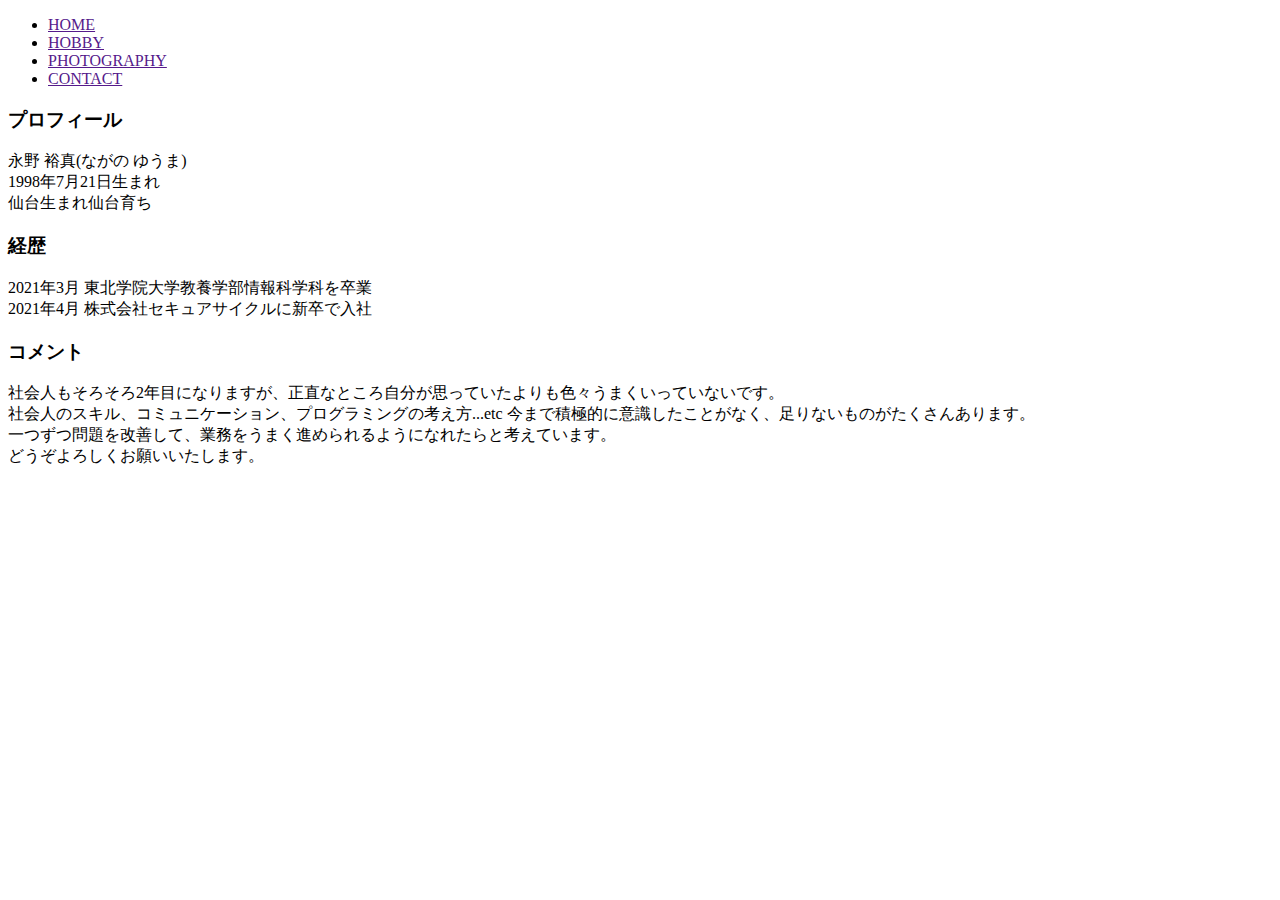
==== src/index.html @ 054d5992 "ヘッダーを追加" ====
<!DOCTYPE html>
<html>
<head>
    <link rel="stylesheet" href="styles/style.css">
    
    <link rel="preconnect" href="https://fonts.googleapis.com">
    <link rel="preconnect" href="https://fonts.gstatic.com" crossorigin>
    <link href="https://fonts.googleapis.com/css2?family=Noto+Sans+JP:wght@300&family=Roboto+Condensed&display=swap" rel="stylesheet">
</head>
<body>
    <header>
        <ul class="navigation">
            <li><a href="">HOME</a></li>
            <li><a href="">HOBBY</a></li>
            <li><a href="">PHOTOGRAPHY</a></li>
            <li><a href="">CONTACT</a></li>
        </ul>
    </header>
    <main>
        <section id="profile">
            <h3>プロフィール</h3>
            <p>
                永野 裕真(ながの ゆうま)<br>
                1998年7月21日生まれ<br>
                仙台生まれ仙台育ち
            </p>
            <h3>経歴</h3>
            <p>
                2021年3月 東北学院大学教養学部情報科学科を卒業<br>
                2021年4月 株式会社セキュアサイクルに新卒で入社
            </p>
            <h3>コメント</h3>
            <p>
                社会人もそろそろ2年目になりますが、正直なところ自分が思っていたよりも色々うまくいっていないです。<br>
                社会人のスキル、コミュニケーション、プログラミングの考え方...etc 今まで積極的に意識したことがなく、足りないものがたくさんあります。<br>
                一つずつ問題を改善して、業務をうまく進められるようになれたらと考えています。<br>
                どうぞよろしくお願いいたします。
            </p>
        </section>
    </main>
</body>
</html>
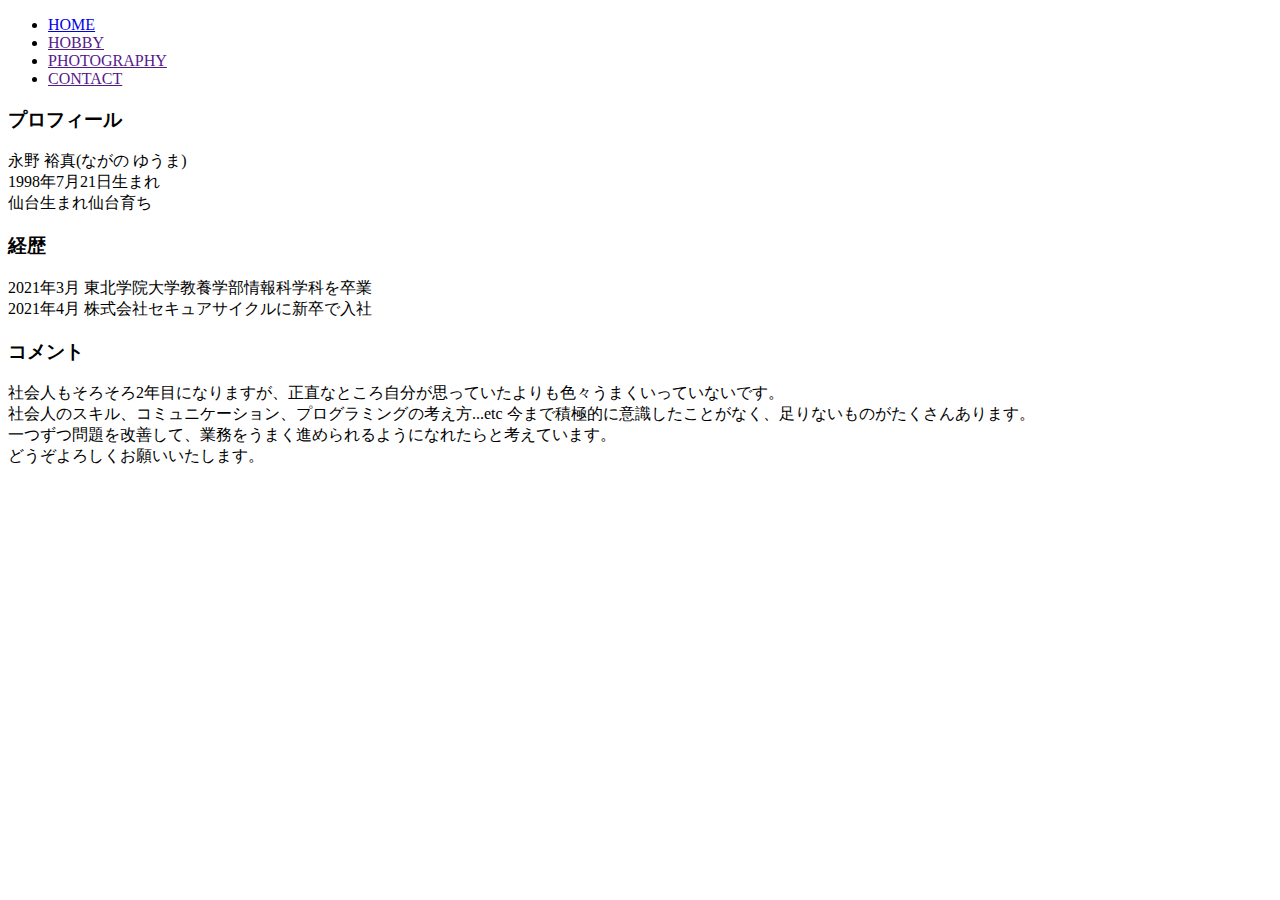
==== commit 3dfd6269: "ヘッダーにリンク先を追加" ====
--- a/src/index.html
+++ b/src/index.html
@@ -10,7 +10,7 @@
 <body>
     <header>
         <ul class="navigation">
-            <li><a href="">HOME</a></li>
+            <li><a href="index.html">HOME</a></li>
             <li><a href="">HOBBY</a></li>
             <li><a href="">PHOTOGRAPHY</a></li>
             <li><a href="">CONTACT</a></li>
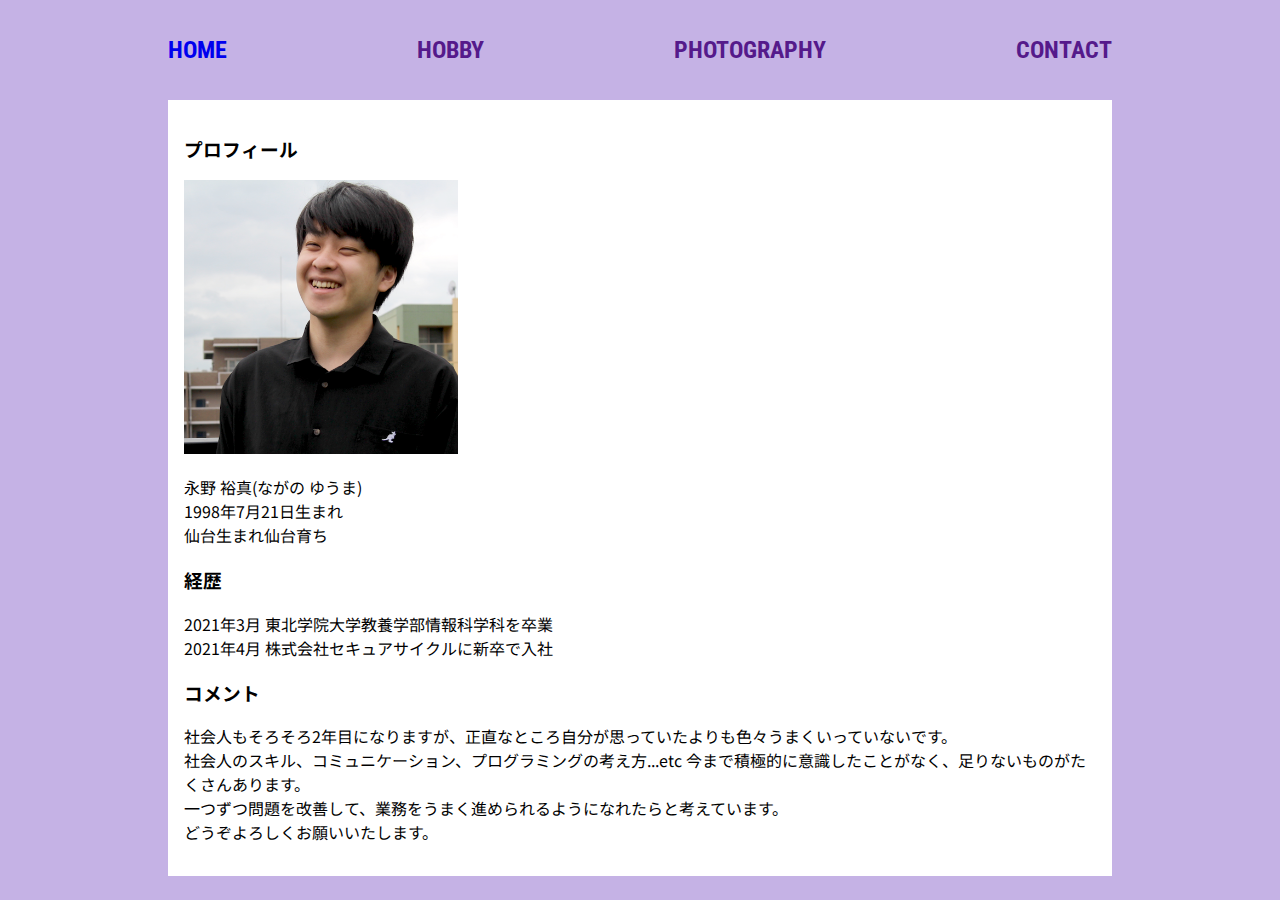
==== commit 7ae57310: "プロフィール画像を追加" ====
--- a/src/index.html
+++ b/src/index.html
@@ -1,24 +1,28 @@
 <!DOCTYPE html>
 <html>
 <head>
+    <meta charset="utf-8">
     <link rel="stylesheet" href="styles/style.css">
     
     <link rel="preconnect" href="https://fonts.googleapis.com">
     <link rel="preconnect" href="https://fonts.gstatic.com" crossorigin>
     <link href="https://fonts.googleapis.com/css2?family=Noto+Sans+JP:wght@300&family=Roboto+Condensed&display=swap" rel="stylesheet">
+
+    <title>永野裕真の自己紹介サイト</title>
 </head>
 <body>
     <header>
         <ul class="navigation">
-            <li><a href="index.html">HOME</a></li>
-            <li><a href="">HOBBY</a></li>
-            <li><a href="">PHOTOGRAPHY</a></li>
-            <li><a href="">CONTACT</a></li>
+            <h2><a href="index.html">HOME</a></h2>
+            <h2><a href="">HOBBY</a></h2>
+            <h2><a href="">PHOTOGRAPHY</a></h2>
+            <h2><a href="">CONTACT</a></h2>
         </ul>
     </header>
     <main>
-        <section id="profile">
+        <section id="profile" class="profile">
             <h3>プロフィール</h3>
+            <img src="images/profile-image.png" class="profile-image"/>
             <p>
                 永野 裕真(ながの ゆうま)<br>
                 1998年7月21日生まれ<br>
@@ -38,5 +42,7 @@
             </p>
         </section>
     </main>
+    <footer>
+    </footer>
 </body>
 </html>--- a/src/styles/style.css
+++ b/src/styles/style.css
@@ -0,0 +1,29 @@
+body {
+    font-family: 'Noto Sans JP', sans-serif;
+    padding: 0 10rem;
+    background-color: rgba(110, 63, 191, 0.4);
+}
+
+header {
+    font-family: 'Roboto Condensed', sans-serif;
+    padding: auto;
+}
+
+.navigation {
+    display: flex;
+    justify-content: space-between;
+    padding: 0;
+}
+
+.navigation a {
+    text-decoration: none;
+}
+
+.profile {
+    background-color: #fff;
+    padding: 1rem;
+}
+
+.profile-image {
+    width: 30%;
+}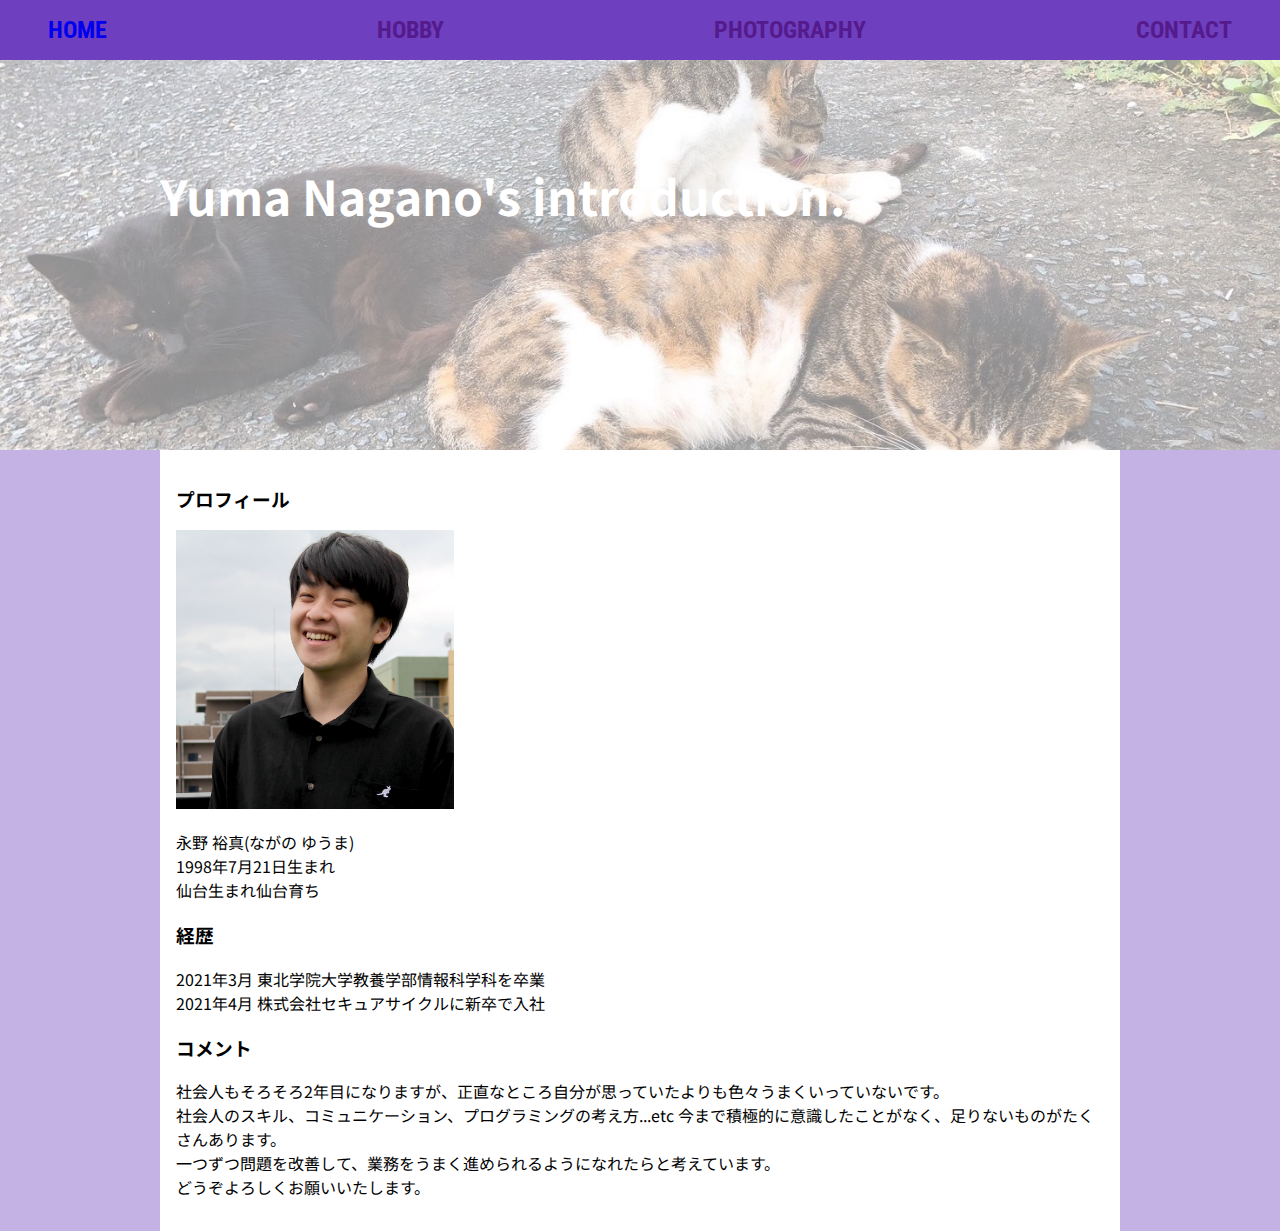
==== commit 2069e367: "タイトルの画像くを追加" ====
--- a/src/index.html
+++ b/src/index.html
@@ -11,15 +11,20 @@
     <title>永野裕真の自己紹介サイト</title>
 </head>
 <body>
-    <header>
+    <section id="top" class="top">
+        <h1 class="title">Yuma Nagano's introduction.</h1>
+    </section>
+
+    <header class="header">
         <ul class="navigation">
-            <h2><a href="index.html">HOME</a></h2>
-            <h2><a href="">HOBBY</a></h2>
-            <h2><a href="">PHOTOGRAPHY</a></h2>
-            <h2><a href="">CONTACT</a></h2>
+            <a href="index.html">HOME</a>
+            <a href="">HOBBY</a>
+            <a href="">PHOTOGRAPHY</a>
+            <a href="">CONTACT</a>
         </ul>
     </header>
-    <main>
+
+    <main class="main">
         <section id="profile" class="profile">
             <h3>プロフィール</h3>
             <img src="images/profile-image.png" class="profile-image"/>
--- a/src/styles/style.css
+++ b/src/styles/style.css
@@ -1,22 +1,47 @@
 body {
     font-family: 'Noto Sans JP', sans-serif;
-    padding: 0 10rem;
     background-color: rgba(110, 63, 191, 0.4);
+    margin: 0;
 }
 
-header {
+.header {
     font-family: 'Roboto Condensed', sans-serif;
-    padding: auto;
+    position: fixed;
+    width: 100%;
+    background-color: rgba(110, 63, 191, 1);
+    top: 0;
 }
 
 .navigation {
     display: flex;
     justify-content: space-between;
-    padding: 0;
+    padding: 0 2rem;
+    margin: 0;
 }
 
 .navigation a {
     text-decoration: none;
+    font-size: 1.5em;
+    font-weight: bold;
+    margin: 1rem;
+}
+
+.top {
+    background-image: url(../images/IMG_4019.JPG);
+    background-size: cover;
+    width: 100%;
+    height: 50vh;
+}
+
+.title {
+    margin: 0;
+    padding: 10rem 10rem 0;
+    font-size: 3rem;
+    color: #fff;
+}
+
+.main {
+    padding: 0 10rem;
 }
 
 .profile {
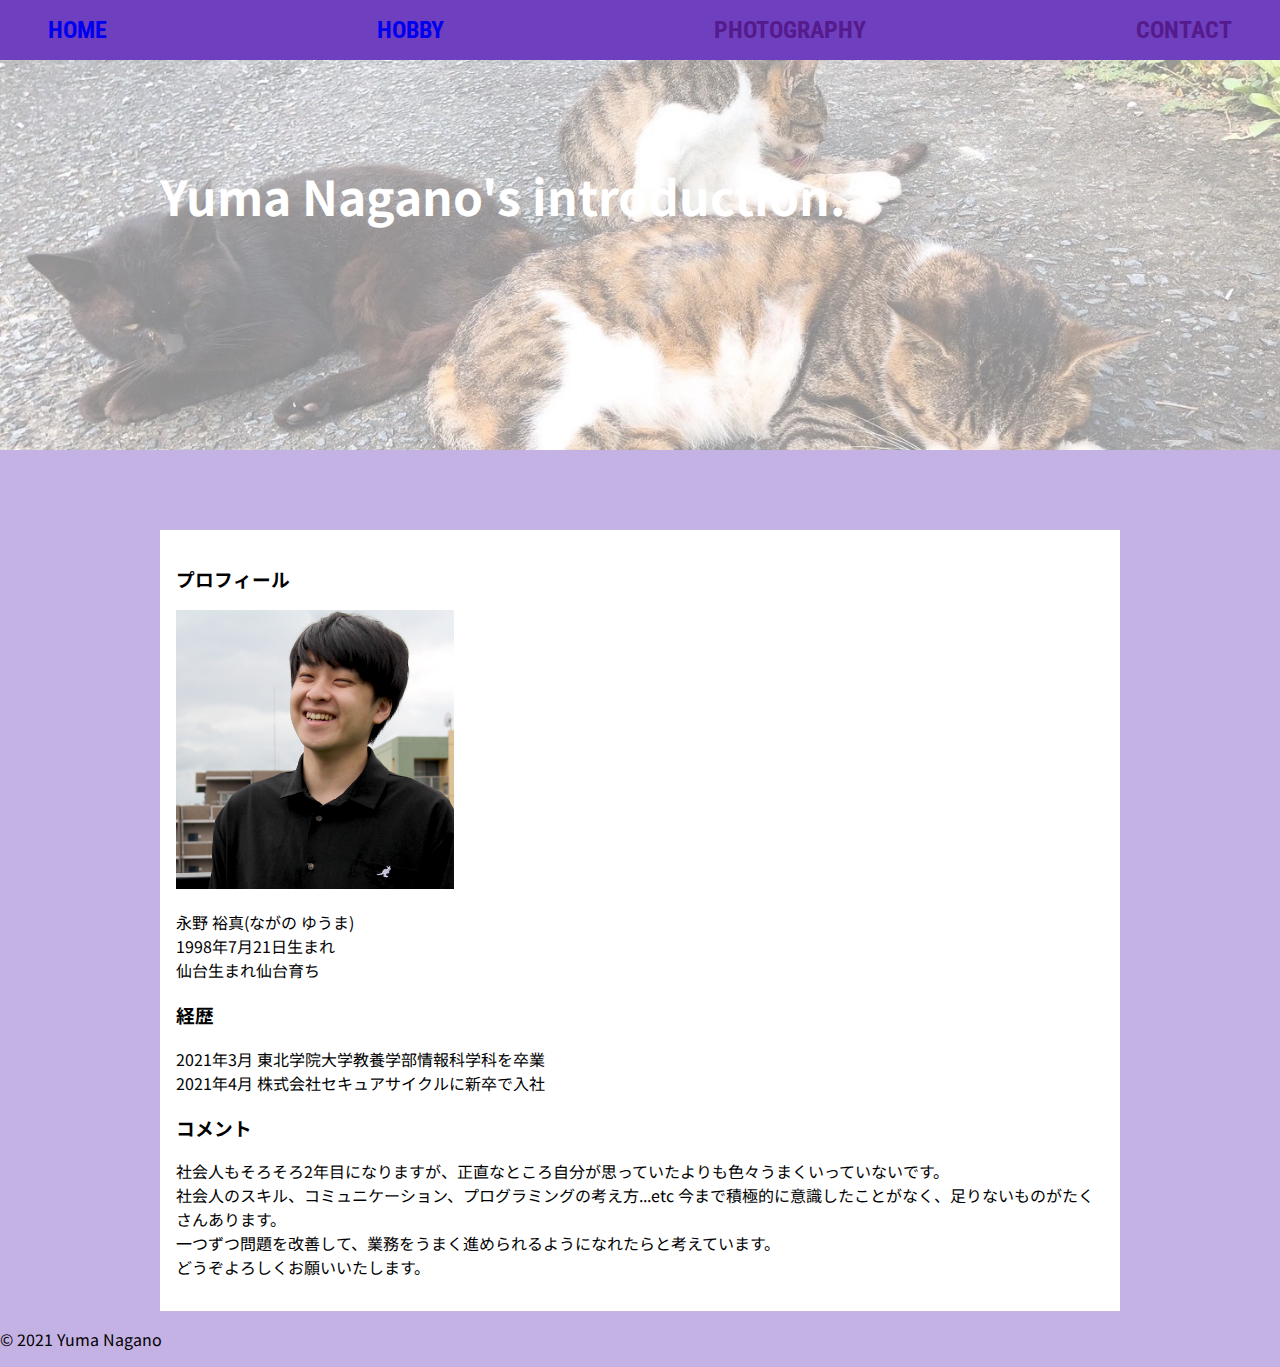
==== commit 734985b9: "hobby.htmlを追加" ====
--- a/src/index.html
+++ b/src/index.html
@@ -18,7 +18,7 @@
     <header class="header">
         <ul class="navigation">
             <a href="index.html">HOME</a>
-            <a href="">HOBBY</a>
+            <a href="hobby.html">HOBBY</a>
             <a href="">PHOTOGRAPHY</a>
             <a href="">CONTACT</a>
         </ul>
@@ -47,7 +47,8 @@
             </p>
         </section>
     </main>
-    <footer>
+    <footer class="footer">
+        <p class="copyright">&copy; 2021 Yuma Nagano</p>
     </footer>
 </body>
 </html>--- a/src/styles/style.css
+++ b/src/styles/style.css
@@ -47,6 +47,7 @@
 .profile {
     background-color: #fff;
     padding: 1rem;
+    margin-top: 5rem;
 }
 
 .profile-image {
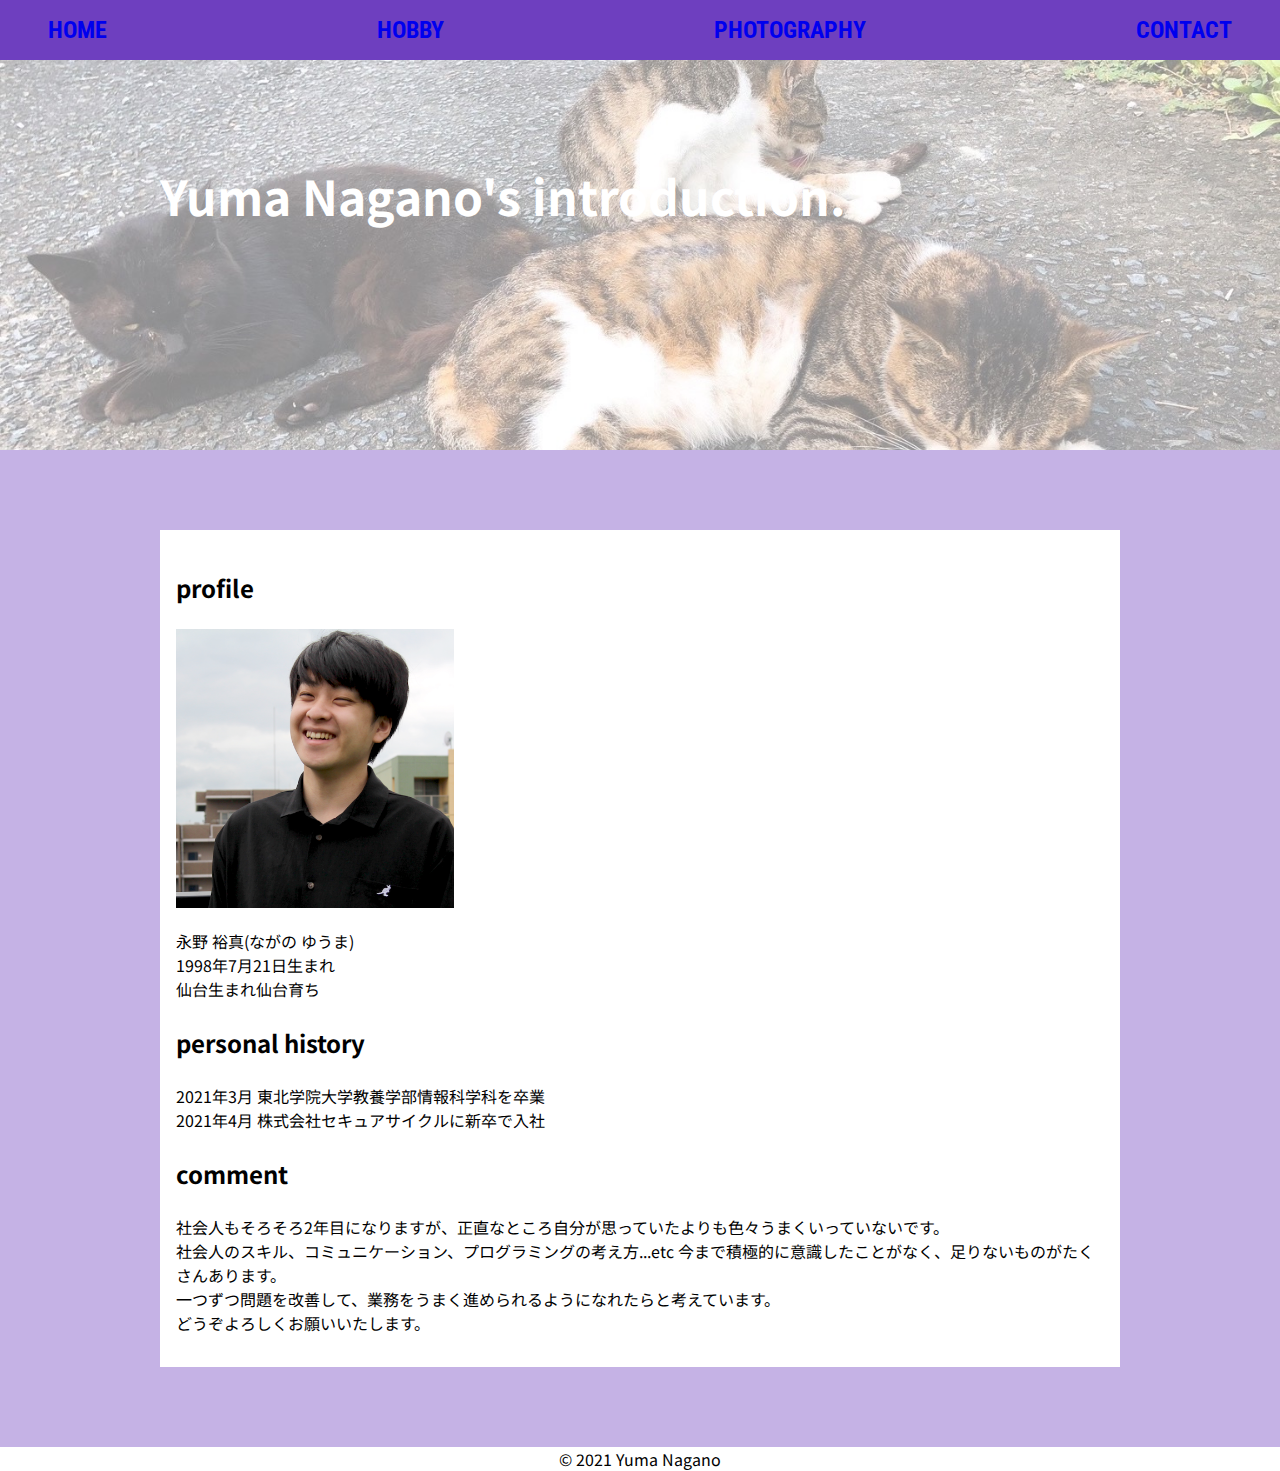
==== commit 98b163f0: "文言を変更" ====
--- a/src/index.html
+++ b/src/index.html
@@ -6,7 +6,7 @@
     
     <link rel="preconnect" href="https://fonts.googleapis.com">
     <link rel="preconnect" href="https://fonts.gstatic.com" crossorigin>
-    <link href="https://fonts.googleapis.com/css2?family=Noto+Sans+JP:wght@300&family=Roboto+Condensed&display=swap" rel="stylesheet">
+    <link href="https://fonts.googleapis.com/css2?family=Noto+Sans+JP:wght@300&family=Roboto+Condensed:ital,wght@0,400;1,700&display=swap" rel="stylesheet">
 
     <title>永野裕真の自己紹介サイト</title>
 </head>
@@ -19,26 +19,26 @@
         <ul class="navigation">
             <a href="index.html">HOME</a>
             <a href="hobby.html">HOBBY</a>
-            <a href="">PHOTOGRAPHY</a>
-            <a href="">CONTACT</a>
+            <a href="photography.html">PHOTOGRAPHY</a>
+            <a href="contact.html">CONTACT</a>
         </ul>
     </header>
 
     <main class="main">
         <section id="profile" class="profile">
-            <h3>プロフィール</h3>
+            <h3>profile</h3>
             <img src="images/profile-image.png" class="profile-image"/>
             <p>
                 永野 裕真(ながの ゆうま)<br>
                 1998年7月21日生まれ<br>
                 仙台生まれ仙台育ち
             </p>
-            <h3>経歴</h3>
+            <h3>personal history</h3>
             <p>
                 2021年3月 東北学院大学教養学部情報科学科を卒業<br>
                 2021年4月 株式会社セキュアサイクルに新卒で入社
             </p>
-            <h3>コメント</h3>
+            <h3>comment</h3>
             <p>
                 社会人もそろそろ2年目になりますが、正直なところ自分が思っていたよりも色々うまくいっていないです。<br>
                 社会人のスキル、コミュニケーション、プログラミングの考え方...etc 今まで積極的に意識したことがなく、足りないものがたくさんあります。<br>
--- a/src/styles/style.css
+++ b/src/styles/style.css
@@ -2,6 +2,14 @@
     font-family: 'Noto Sans JP', sans-serif;
     background-color: rgba(110, 63, 191, 0.4);
     margin: 0;
+}
+
+h2 {
+    font-size: 2rem;
+}
+
+h3 {
+    font-size: 1.5rem;
 }
 
 .header {
@@ -52,4 +60,37 @@
 
 .profile-image {
     width: 30%;
+}
+
+.hobby {
+    background-color: #fff;
+    padding: 1rem;
+    margin-top: 5rem;
+}
+
+.hobby-image {
+    width: 30%;
+    max-height: 10rem;
+    object-fit: cover;
+    margin-right: 1rem;
+}
+
+.hobby-card {
+    display: flex;
+}
+
+.contact {
+    background-color: #fff;
+    padding: 1rem;
+    margin-top: 5rem;
+}
+
+.footer {
+    background-color: #fff;
+    text-align: center;
+    margin-top: 5rem;
+}
+
+.copyright {
+    margin: 0;
 }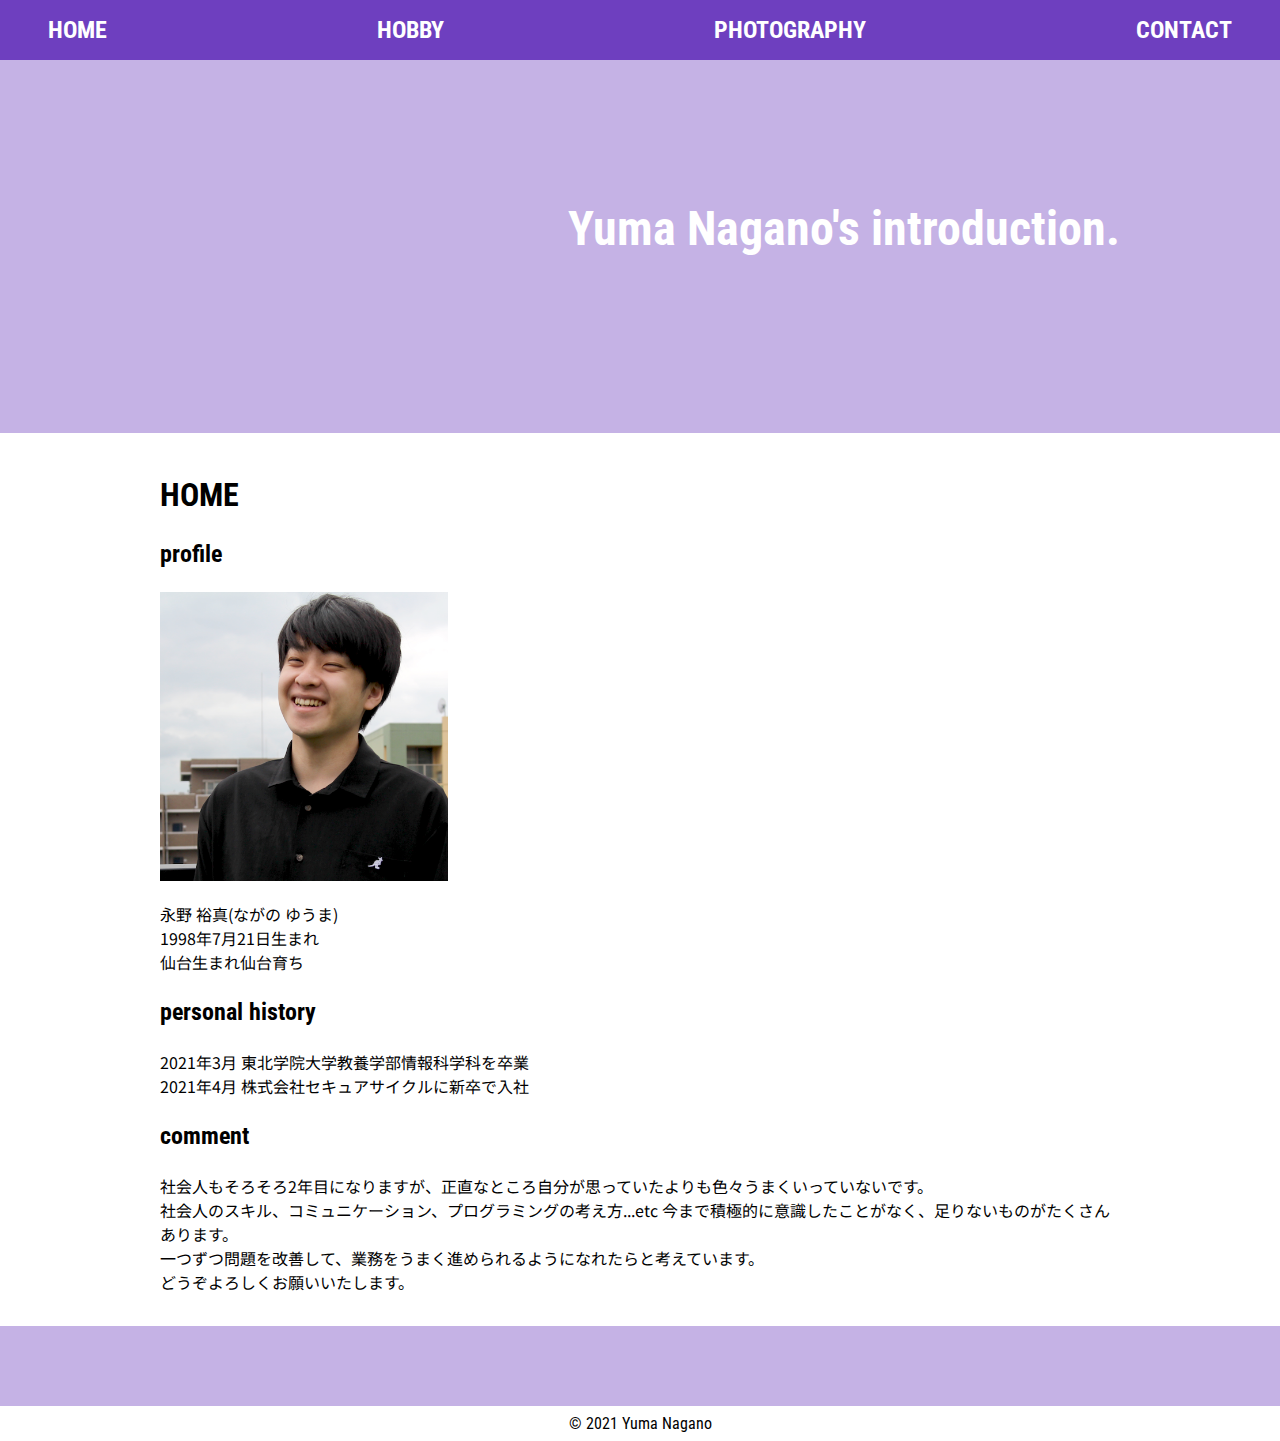
==== commit aec44d6a: "スマホ画面の余白を修正" ====
--- a/src/index.html
+++ b/src/index.html
@@ -2,6 +2,7 @@
 <html>
 <head>
     <meta charset="utf-8">
+    <meta name="viewport" content="width=device-width, initial-scale=1.0">
     <link rel="stylesheet" href="styles/style.css">
     
     <link rel="preconnect" href="https://fonts.googleapis.com">
@@ -26,6 +27,7 @@
 
     <main class="main">
         <section id="profile" class="profile">
+            <h2>HOME</h2>
             <h3>profile</h3>
             <img src="images/profile-image.png" class="profile-image"/>
             <p>
--- a/src/styles/style.css
+++ b/src/styles/style.css
@@ -1,7 +1,22 @@
+html, body {
+    height: 100%;
+}
+
 body {
     font-family: 'Noto Sans JP', sans-serif;
     background-color: rgba(110, 63, 191, 0.4);
     margin: 0;
+    display: flex;
+    flex-direction: column;
+}
+
+h1, h2, h3 {
+    font-family: 'Roboto Condensed', sans-serif;
+}
+
+h1 {
+    font-size: 3rem;
+    color: #fff;
 }
 
 h2 {
@@ -29,33 +44,32 @@
 
 .navigation a {
     text-decoration: none;
-    font-size: 1.5em;
+    font-size: 1.5rem;
     font-weight: bold;
     margin: 1rem;
+    color: #fff;
+}
+
+.navigation a:hover {
+    text-decoration: underline;
 }
 
 .top {
-    background-image: url(../images/IMG_4019.JPG);
+    background-image: url(../images/top-image.JPG);
     background-size: cover;
     width: 100%;
-    height: 50vh;
 }
 
 .title {
     margin: 0;
-    padding: 10rem 10rem 0;
-    font-size: 3rem;
-    color: #fff;
-}
-
-.main {
-    padding: 0 10rem;
+    padding: 12.5rem 10rem 6rem;
+    text-align: end;
 }
 
 .profile {
     background-color: #fff;
-    padding: 1rem;
-    margin-top: 5rem;
+    padding: 1rem 10rem;
+    margin: 5rem 0;
 }
 
 .profile-image {
@@ -64,13 +78,15 @@
 
 .hobby {
     background-color: #fff;
-    padding: 1rem;
-    margin-top: 5rem;
+    padding: 1rem 10rem;
+    margin: 5rem 0;
 }
 
 .hobby-image {
-    width: 30%;
-    max-height: 10rem;
+    min-width: 30%;
+    max-width: 8rem;
+    max-height: 40vh;
+    min-height: 40vh;
     object-fit: cover;
     margin-right: 1rem;
 }
@@ -81,16 +97,123 @@
 
 .contact {
     background-color: #fff;
-    padding: 1rem;
-    margin-top: 5rem;
+    padding: 1rem 10rem;
+    margin: 5rem 0;
+}
+
+.photography {
+    background-color: #fff;
+    padding: 1rem 10rem;
+    margin: 5rem 0;   
+}
+
+.photography-container {
+    display: flex;
+    flex-wrap: wrap;
+    width: 100%;
+    justify-content: space-between;
+}
+
+.photography-item {
+    width: 30%;
+    height: 30vw;
+    margin-bottom: 5%;
+    object-fit: cover;
 }
 
 .footer {
     background-color: #fff;
     text-align: center;
-    margin-top: 5rem;
+    padding: 0.5rem 0;
+    margin-top: auto;
 }
 
 .copyright {
     margin: 0;
-}+    font-family: 'Roboto Condensed', sans-serif;
+}
+
+@media screen and (max-width: 959px) {
+    h1 {
+        font-size: 2rem;
+    }
+    
+    h2 {
+        font-size: 1.5rem;
+    }
+    
+    h3 {
+        font-size: 1rem;
+    }
+
+    p {
+        font-size: 0.875rem;
+    }
+
+    .navigation a {
+        font-size: 0.75rem;
+    }
+
+    .top {
+        height: 25vh;
+    }
+
+    .title {
+        padding: 7rem 2.5rem 3rem;
+        font-size: 2rem;
+    }
+    
+    .profile {
+        padding: 1rem 2rem;
+        margin: 4rem 0;
+    }
+    
+    .hobby {
+        padding: 1rem 2rem;
+        margin: 4rem 0;
+    }
+
+    .contact {
+        padding: 1rem 2rem;
+        margin: 4rem 0;
+    }
+    
+    .photography {
+        padding: 1rem 2rem;
+        margin: 4rem 0;
+    }
+}
+
+@media screen and (max-width: 390px) {
+    h1 {
+        font-size: 1.75rem;
+    }
+
+    p {
+        font-size: 0.75rem;
+    }
+
+    .navigation a {
+        font-size: 0.5rem;
+    }
+        
+    .hobby-image {
+        min-width: 8rem;
+    }
+
+    .profile {
+        margin: 2rem 0;
+    }
+    
+    .hobby {
+        margin: 2rem 0;
+    }
+
+    .contact {
+        margin: 2rem 0;
+    }
+    
+    .photography {
+        margin: 2rem 0;
+    }
+}
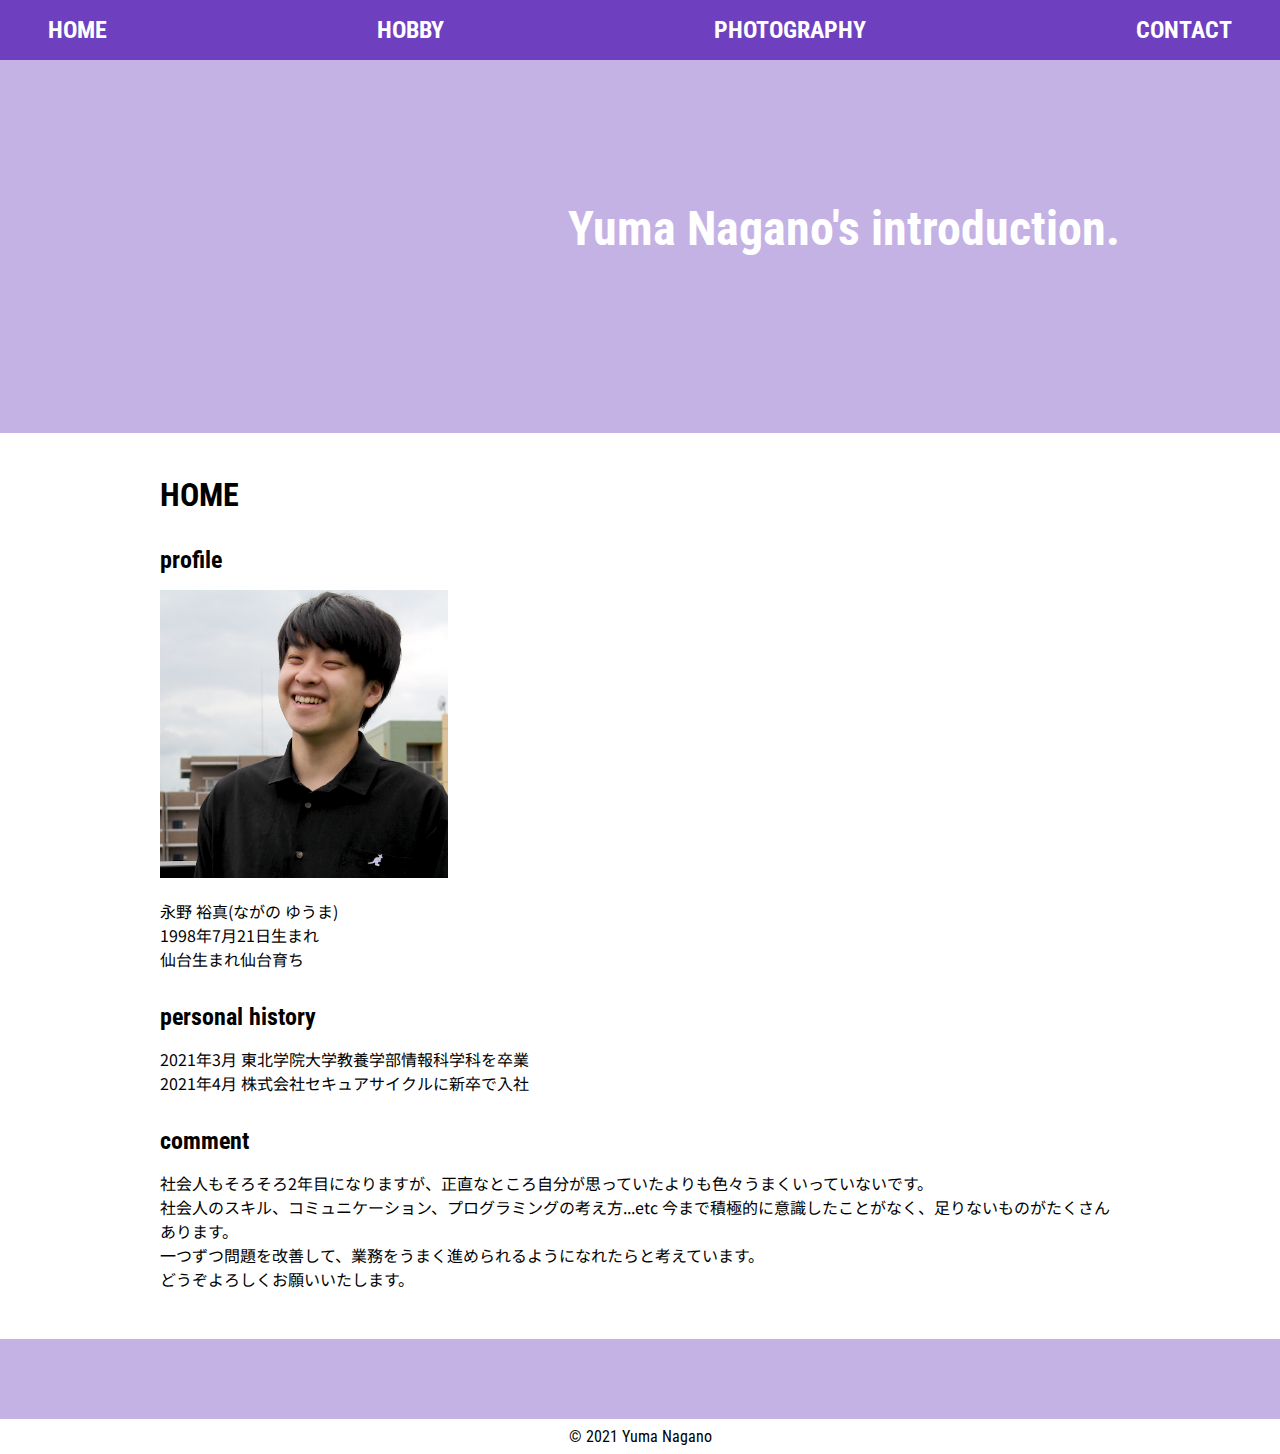
==== commit 145cbe01: "各ページの余白をphotographyに合わせた" ====
--- a/src/index.html
+++ b/src/index.html
@@ -28,25 +28,31 @@
     <main class="main">
         <section id="profile" class="profile">
             <h2>HOME</h2>
-            <h3>profile</h3>
-            <img src="images/profile-image.png" class="profile-image"/>
-            <p>
-                永野 裕真(ながの ゆうま)<br>
-                1998年7月21日生まれ<br>
-                仙台生まれ仙台育ち
-            </p>
-            <h3>personal history</h3>
-            <p>
-                2021年3月 東北学院大学教養学部情報科学科を卒業<br>
-                2021年4月 株式会社セキュアサイクルに新卒で入社
-            </p>
-            <h3>comment</h3>
-            <p>
-                社会人もそろそろ2年目になりますが、正直なところ自分が思っていたよりも色々うまくいっていないです。<br>
-                社会人のスキル、コミュニケーション、プログラミングの考え方...etc 今まで積極的に意識したことがなく、足りないものがたくさんあります。<br>
-                一つずつ問題を改善して、業務をうまく進められるようになれたらと考えています。<br>
-                どうぞよろしくお願いいたします。
-            </p>
+            <div class="profile-container">
+                <h3>profile</h3>
+                <img src="images/profile-image.png" class="profile-image"/>
+                <p>
+                    永野 裕真(ながの ゆうま)<br>
+                    1998年7月21日生まれ<br>
+                    仙台生まれ仙台育ち
+                </p>
+            </div>
+            <div class="profile-container">
+                <h3>personal history</h3>
+                <p>
+                    2021年3月 東北学院大学教養学部情報科学科を卒業<br>
+                    2021年4月 株式会社セキュアサイクルに新卒で入社
+                </p>
+            </div>
+            <div class="profile-container">
+                <h3>comment</h3>
+                <p>
+                    社会人もそろそろ2年目になりますが、正直なところ自分が思っていたよりも色々うまくいっていないです。<br>
+                    社会人のスキル、コミュニケーション、プログラミングの考え方...etc 今まで積極的に意識したことがなく、足りないものがたくさんあります。<br>
+                    一つずつ問題を改善して、業務をうまく進められるようになれたらと考えています。<br>
+                    どうぞよろしくお願いいたします。
+                </p>
+            </div>
         </section>
     </main>
     <footer class="footer">
--- a/src/styles/style.css
+++ b/src/styles/style.css
@@ -21,10 +21,12 @@
 
 h2 {
     font-size: 2rem;
+    margin-bottom: 2rem;
 }
 
 h3 {
     font-size: 1.5rem;
+    margin: 2rem 0 0.5rem
 }
 
 .header {
@@ -74,12 +76,21 @@
 
 .profile-image {
     width: 30%;
+    margin-top: 0.5rem
+}
+
+.profile-container {
+    margin-bottom: 2rem;
 }
 
 .hobby {
     background-color: #fff;
     padding: 1rem 10rem;
     margin: 5rem 0;
+}
+
+.hobby-container {
+    margin-bottom: 2rem;
 }
 
 .hobby-image {
@@ -88,7 +99,7 @@
     max-height: 40vh;
     min-height: 40vh;
     object-fit: cover;
-    margin-right: 1rem;
+    margin: 0.5rem 1rem 0 0;
 }
 
 .hobby-card {
@@ -99,6 +110,10 @@
     background-color: #fff;
     padding: 1rem 10rem;
     margin: 5rem 0;
+}
+
+.contact-container {
+    margin-bottom: 2rem;
 }
 
 .photography {
@@ -152,6 +167,7 @@
 
     .navigation a {
         font-size: 0.75rem;
+        margin: 0.75rem;
     }
 
     .top {
@@ -204,14 +220,26 @@
     .profile {
         margin: 2rem 0;
     }
+
+    .profile-container {
+        margin-bottom: 1rem;
+    }
     
     .hobby {
         margin: 2rem 0;
     }
 
+    .hobby-container {
+        margin-bottom: 1rem;
+    }
+
     .contact {
         margin: 2rem 0;
     }
+
+    .contact-container {
+        margin-bottom: 1rem;
+    }
     
     .photography {
         margin: 2rem 0;
